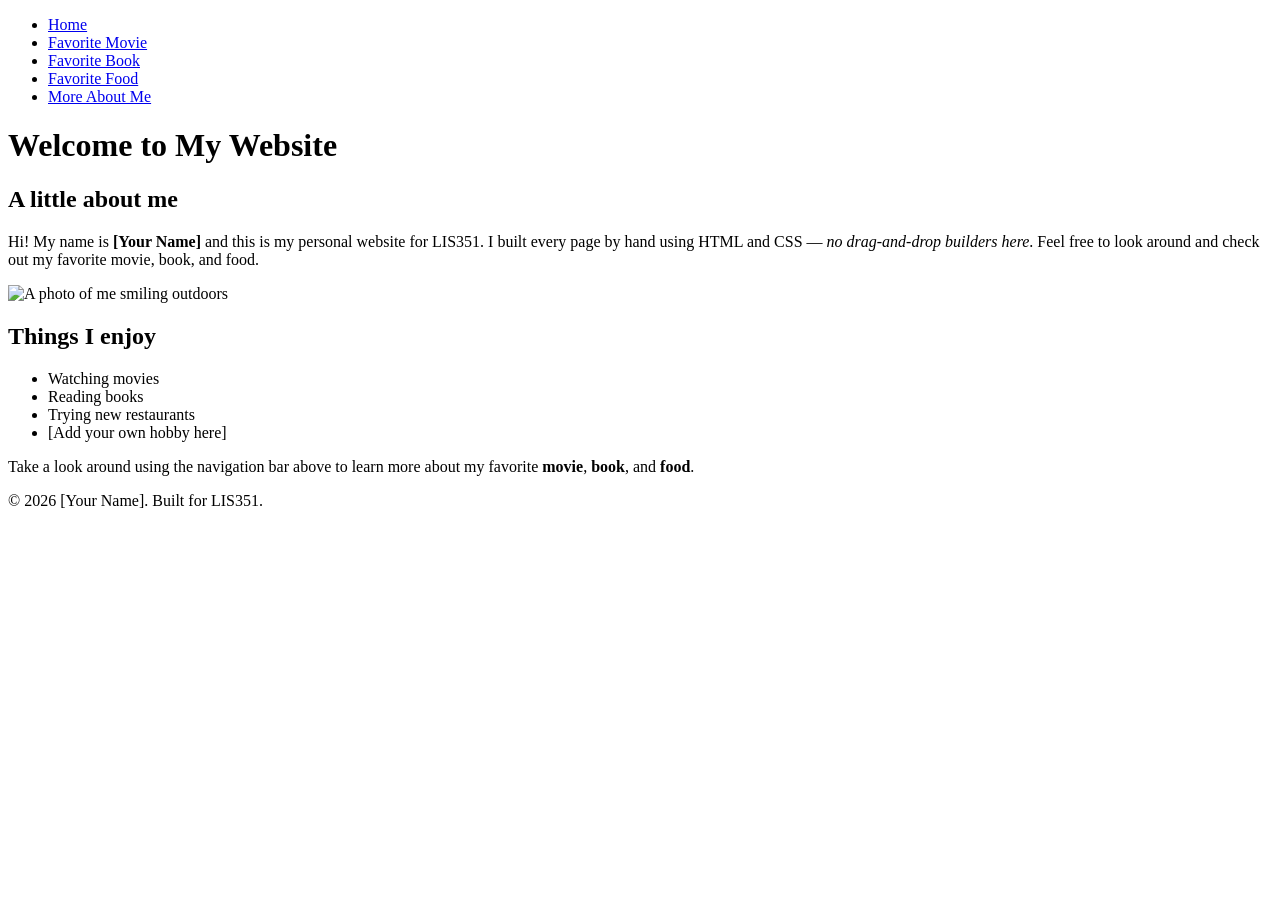
==== index.html @ ced818a2 "Add files via upload" ====
<!DOCTYPE html>
<html lang="en">
<head>
  <meta charset="UTF-8">
  <title>About Me | My Website</title>
  <link rel="stylesheet" href="style.css">
</head>
<body>

  <nav>
    <ul>
      <li><a href="index.html">Home</a></li>
      <li><a href="movie.html">Favorite Movie</a></li>
      <li><a href="book.html">Favorite Book</a></li>
      <li><a href="food.html">Favorite Food</a></li>
      <li><a href="extra.html">More About Me</a></li>
    </ul>
  </nav>

  <main>
    <h1>Welcome to My Website</h1>
    <h2>A little about me</h2>

    <p>
      Hi! My name is <strong>[Your Name]</strong> and this is my personal website for
      LIS351. I built every page by hand using HTML and CSS — <em>no drag-and-drop
      builders here</em>. Feel free to look around and check out my favorite movie,
      book, and food.
    </p>

    <img src="images/profile.jpg" alt="A photo of me smiling outdoors">

    <h2>Things I enjoy</h2>
    <ul class="content-list">
      <li>Watching movies</li>
      <li>Reading books</li>
      <li>Trying new restaurants</li>
      <li>[Add your own hobby here]</li>
    </ul>

    <p>
      Take a look around using the navigation bar above to learn more about my
      favorite <strong>movie</strong>, <strong>book</strong>, and <strong>food</strong>.
    </p>
  </main>

  <footer>
    <p>&copy; 2026 [Your Name]. Built for LIS351.</p>
  </footer>

</body>
</html>
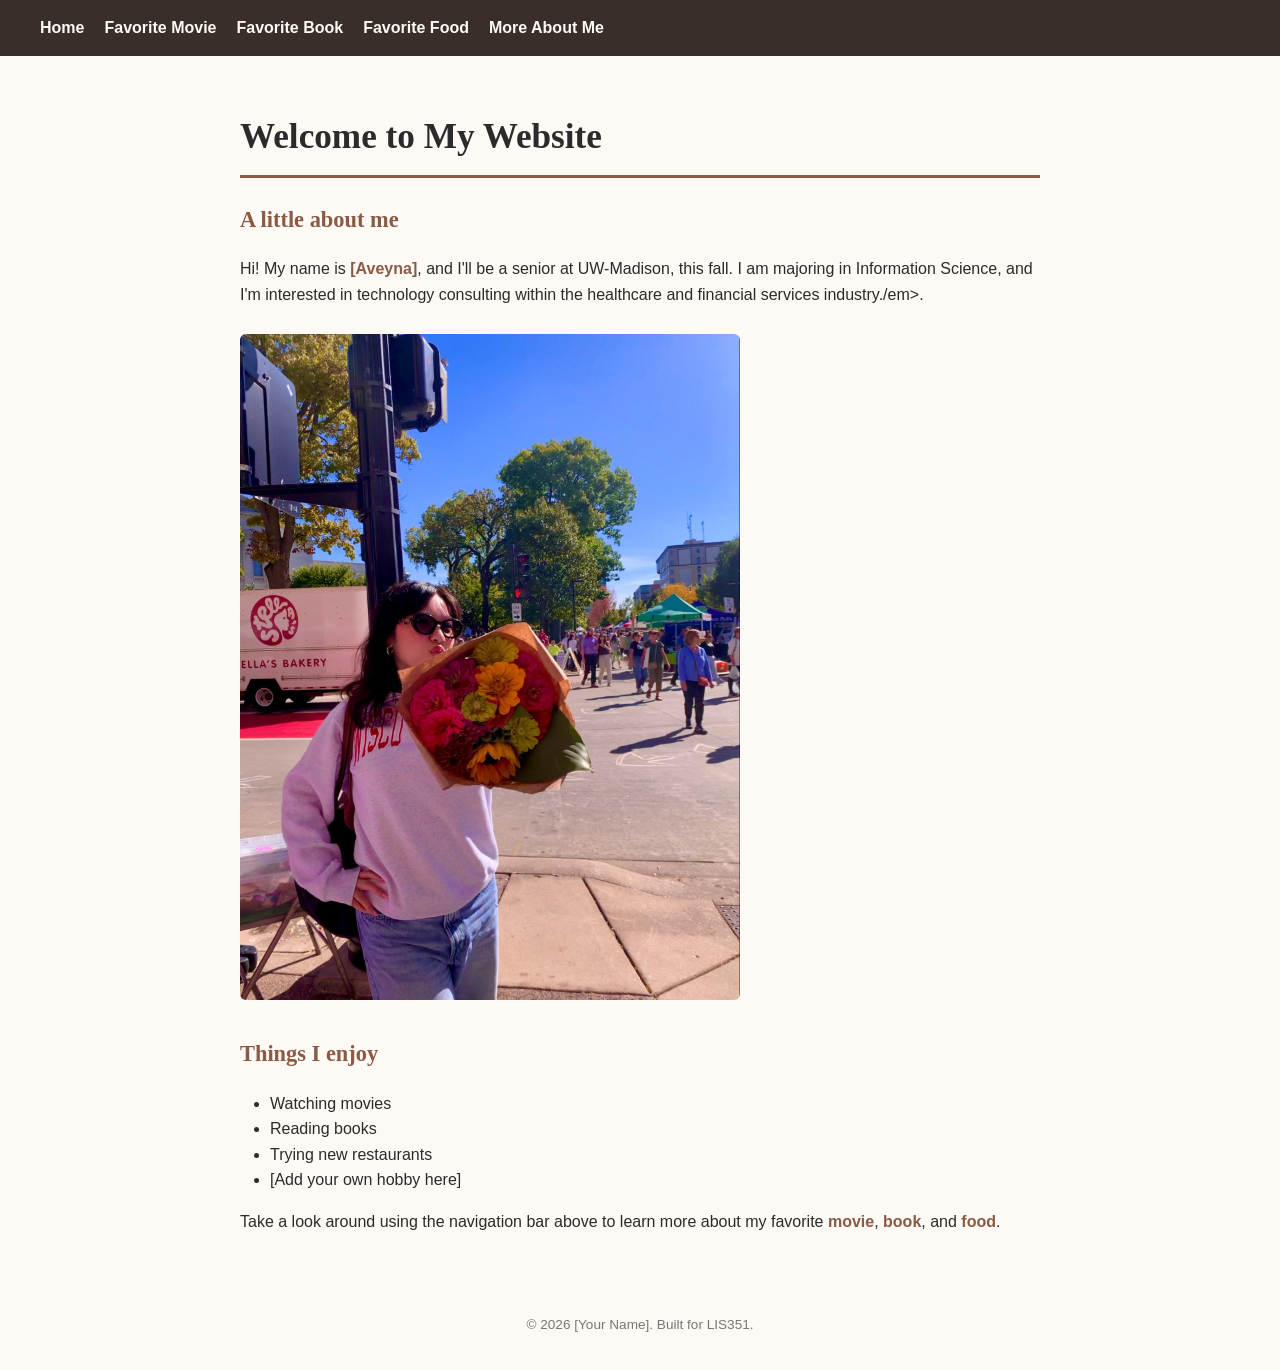
==== commit 4732817a: "Revise personal introduction and profile image Updated personal introduction and image in index.html" ====
--- a/index.html
+++ b/index.html
@@ -22,14 +22,12 @@
     <h2>A little about me</h2>
 
     <p>
-      Hi! My name is <strong>[Your Name]</strong> and this is my personal website for
-      LIS351. I built every page by hand using HTML and CSS — <em>no drag-and-drop
-      builders here</em>. Feel free to look around and check out my favorite movie,
-      book, and food.
+      Hi! My name is <strong>[Aveyna]</strong>, and I'll be a senior at UW-Madison, this fall. I am majoring in Information Science, and I'm interested in technology consulting within the healthcare and financial services industry./em>. 
     </p>
 
-    <img src="images/profile.jpg" alt="A photo of me smiling outdoors">
-
+ <p>
+            <img src="image1.jpg" alt="Photo of Aveyna" style="width: 500px;">
+        </p>
     <h2>Things I enjoy</h2>
     <ul class="content-list">
       <li>Watching movies</li>
--- a/style.css
+++ b/style.css
@@ -0,0 +1,137 @@
+/* ============================================
+   style.css — shared stylesheet for entire site
+   Linked from every HTML page in the site.
+   ============================================ */
+
+/* ---- Base page styling ---- */
+body {
+  font-family: Arial, Helvetica, sans-serif; /* default sans-serif for body text */
+  background-color: #fdfaf5;                 /* page background color (requirement) */
+  margin: 0;
+  padding: 0;
+  color: #2b2b2b;
+  line-height: 1.6;
+}
+
+/* Add space/padding around the main page content (requirement) */
+main {
+  max-width: 800px;
+  margin: 0 auto;
+  padding: 30px 40px; /* space around content */
+}
+
+/* ---- Headings use a serif font, with "serif" fallback (requirement) ---- */
+h1, h2 {
+  font-family: Georgia, "Times New Roman", serif;
+}
+
+h1 {
+  font-size: 2.2em;
+  border-bottom: 3px solid #8a5a44;
+  padding-bottom: 10px;
+}
+
+h2 {
+  font-size: 1.4em;
+  color: #8a5a44;
+}
+
+/* ---- Navigation bar ---- */
+nav {
+  background-color: #3a2e2a;
+  padding: 15px 40px;
+}
+
+nav ul {
+  list-style: none;
+  margin: 0;
+  padding: 0;
+  display: flex;
+  flex-wrap: wrap;
+  gap: 20px;
+}
+
+nav a {
+  color: #fdfaf5;
+  text-decoration: none;
+  font-weight: bold; /* styling change #1 */
+}
+
+nav a:hover {
+  text-decoration: underline;
+  color: #e8b98a;
+}
+
+/* ---- Styling changes (requirement: at least 4 elements) ---- */
+
+/* #1 nav a { font-weight: bold; } is above */
+
+/* #2 emphasis / bold text within paragraphs */
+strong {
+  color: #8a5a44;
+}
+
+/* #3 italic text size adjustment */
+em {
+  font-style: italic;
+  font-size: 1.05em;
+}
+
+/* #4 description list terms */
+dt {
+  font-weight: bold;
+  font-size: 1.1em;
+  margin-top: 10px;
+}
+
+dd {
+  margin-left: 20px;
+  margin-bottom: 8px;
+}
+
+/* ---- Images ---- */
+img {
+  max-width: 100%;
+  height: auto;
+  border-radius: 6px;
+  margin: 10px 0;
+}
+
+/* ---- Lists ---- */
+ul.content-list, ol.content-list {
+  margin: 15px 0;
+  padding-left: 30px;
+}
+
+/* ---- Footer ---- */
+footer {
+  text-align: center;
+  font-size: 0.85em;
+  color: #777;
+  padding: 20px;
+}
+
+/* ============================================
+   Unique layout for one page (requirement).
+   Applied via <main class="two-column"> on
+   food.html only — a two-column layout that's
+   different from the single-column pages.
+   ============================================ */
+main.two-column {
+  max-width: 900px;
+  display: grid;
+  grid-template-columns: 1fr 1fr;
+  gap: 30px;
+  align-items: start;
+}
+
+main.two-column h1,
+main.two-column > p:first-of-type {
+  grid-column: 1 / -1; /* title and intro span both columns */
+}
+
+@media (max-width: 700px) {
+  main.two-column {
+    display: block; /* stack on small screens */
+  }
+}
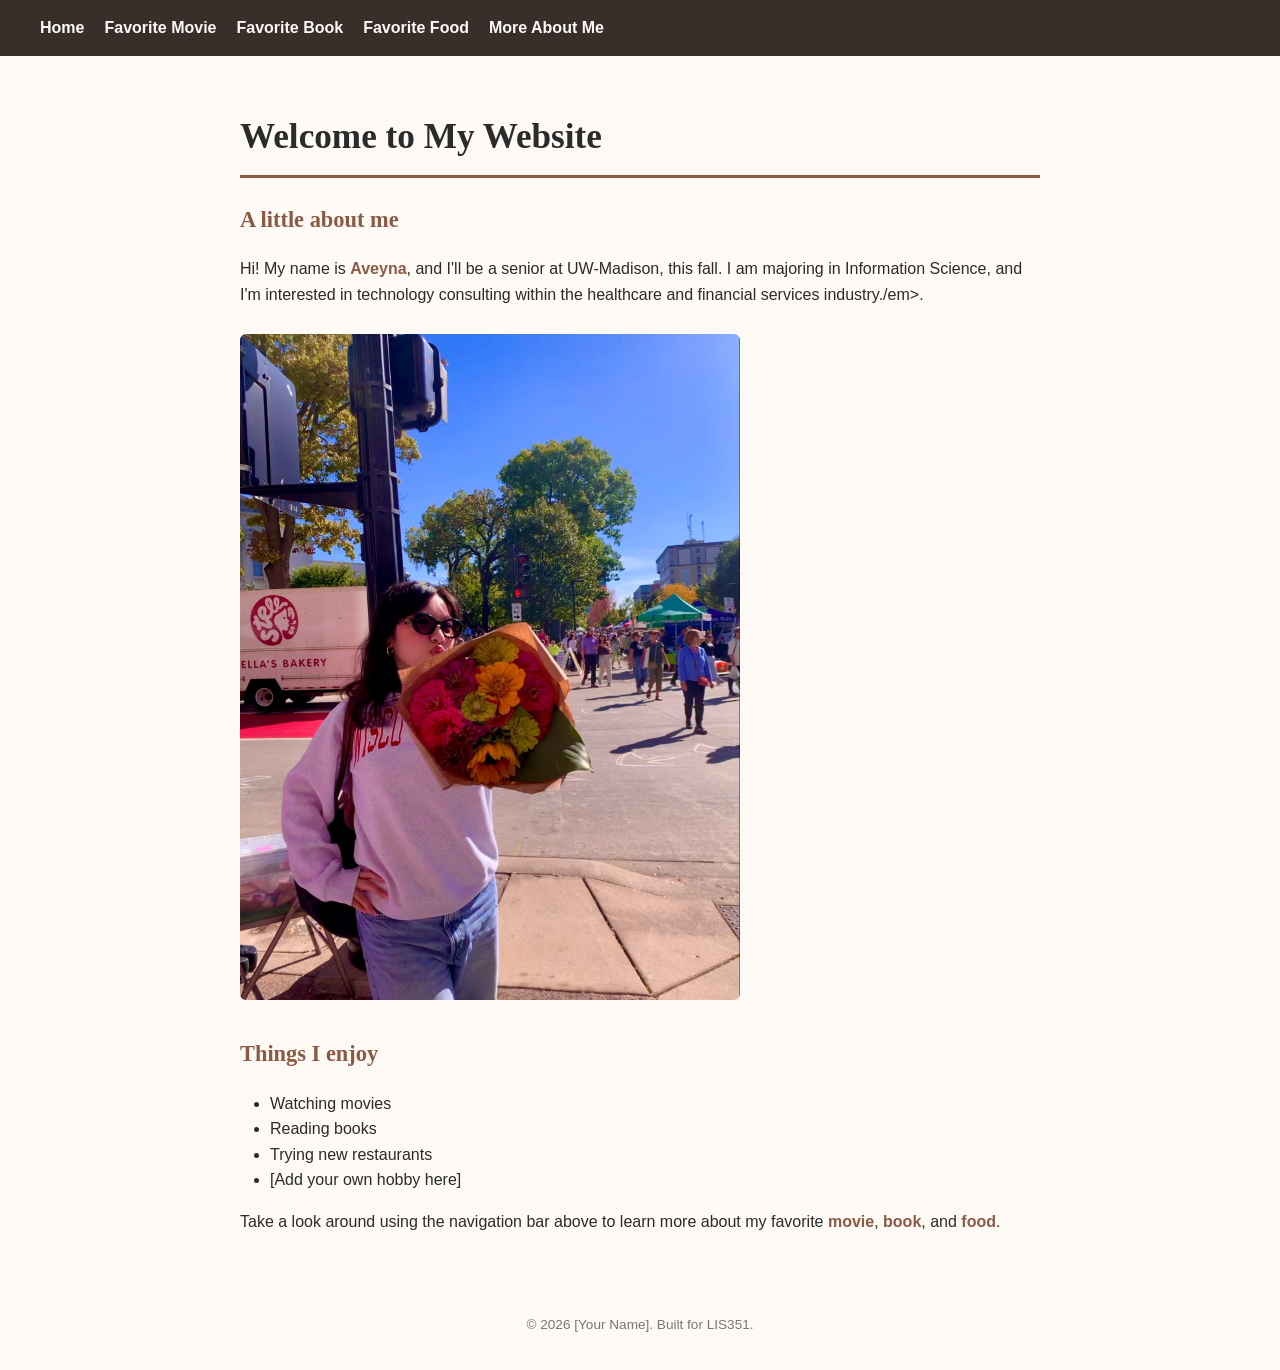
==== commit 619d5a51: "Fix typo in introduction paragraph" ====
--- a/index.html
+++ b/index.html
@@ -22,7 +22,7 @@
     <h2>A little about me</h2>
 
     <p>
-      Hi! My name is <strong>[Aveyna]</strong>, and I'll be a senior at UW-Madison, this fall. I am majoring in Information Science, and I'm interested in technology consulting within the healthcare and financial services industry./em>. 
+      Hi! My name is <strong>Aveyna</strong>, and I'll be a senior at UW-Madison, this fall. I am majoring in Information Science, and I'm interested in technology consulting within the healthcare and financial services industry./em>. 
     </p>
 
  <p>
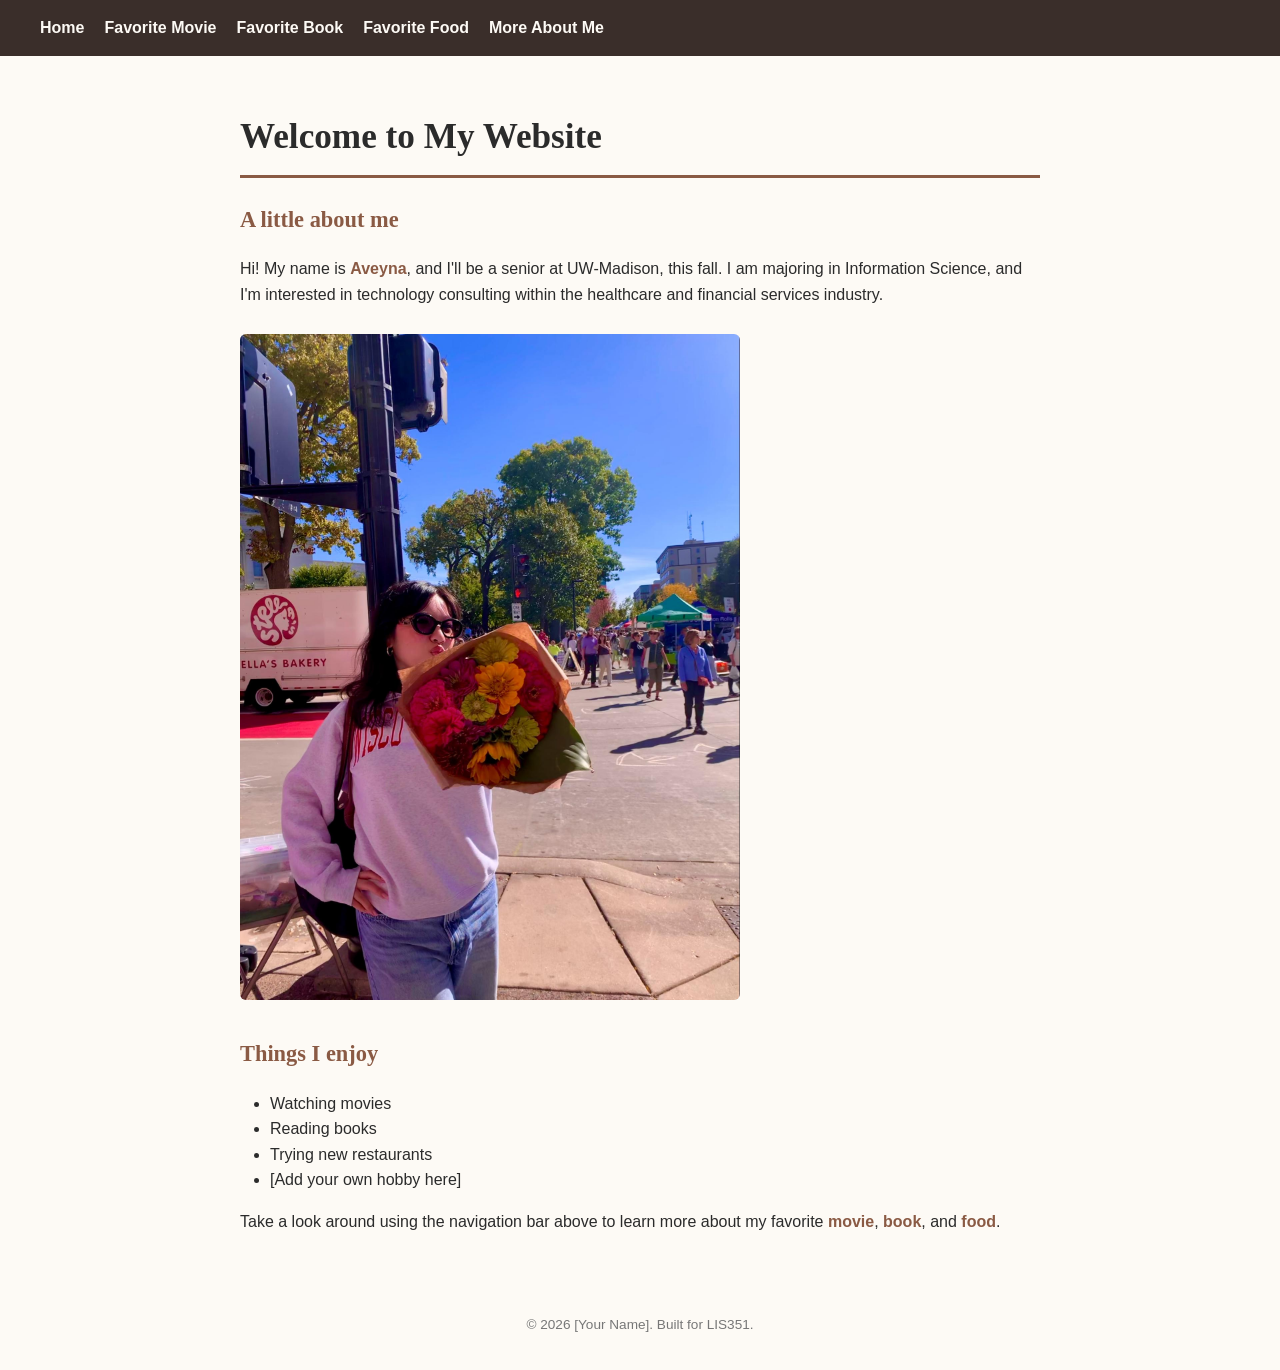
==== commit 09dc2630: "Fix typo in introductory paragraph" ====
--- a/index.html
+++ b/index.html
@@ -22,7 +22,7 @@
     <h2>A little about me</h2>
 
     <p>
-      Hi! My name is <strong>Aveyna</strong>, and I'll be a senior at UW-Madison, this fall. I am majoring in Information Science, and I'm interested in technology consulting within the healthcare and financial services industry./em>. 
+      Hi! My name is <strong>Aveyna</strong>, and I'll be a senior at UW-Madison, this fall. I am majoring in Information Science, and I'm interested in technology consulting within the healthcare and financial services industry. 
     </p>
 
  <p>
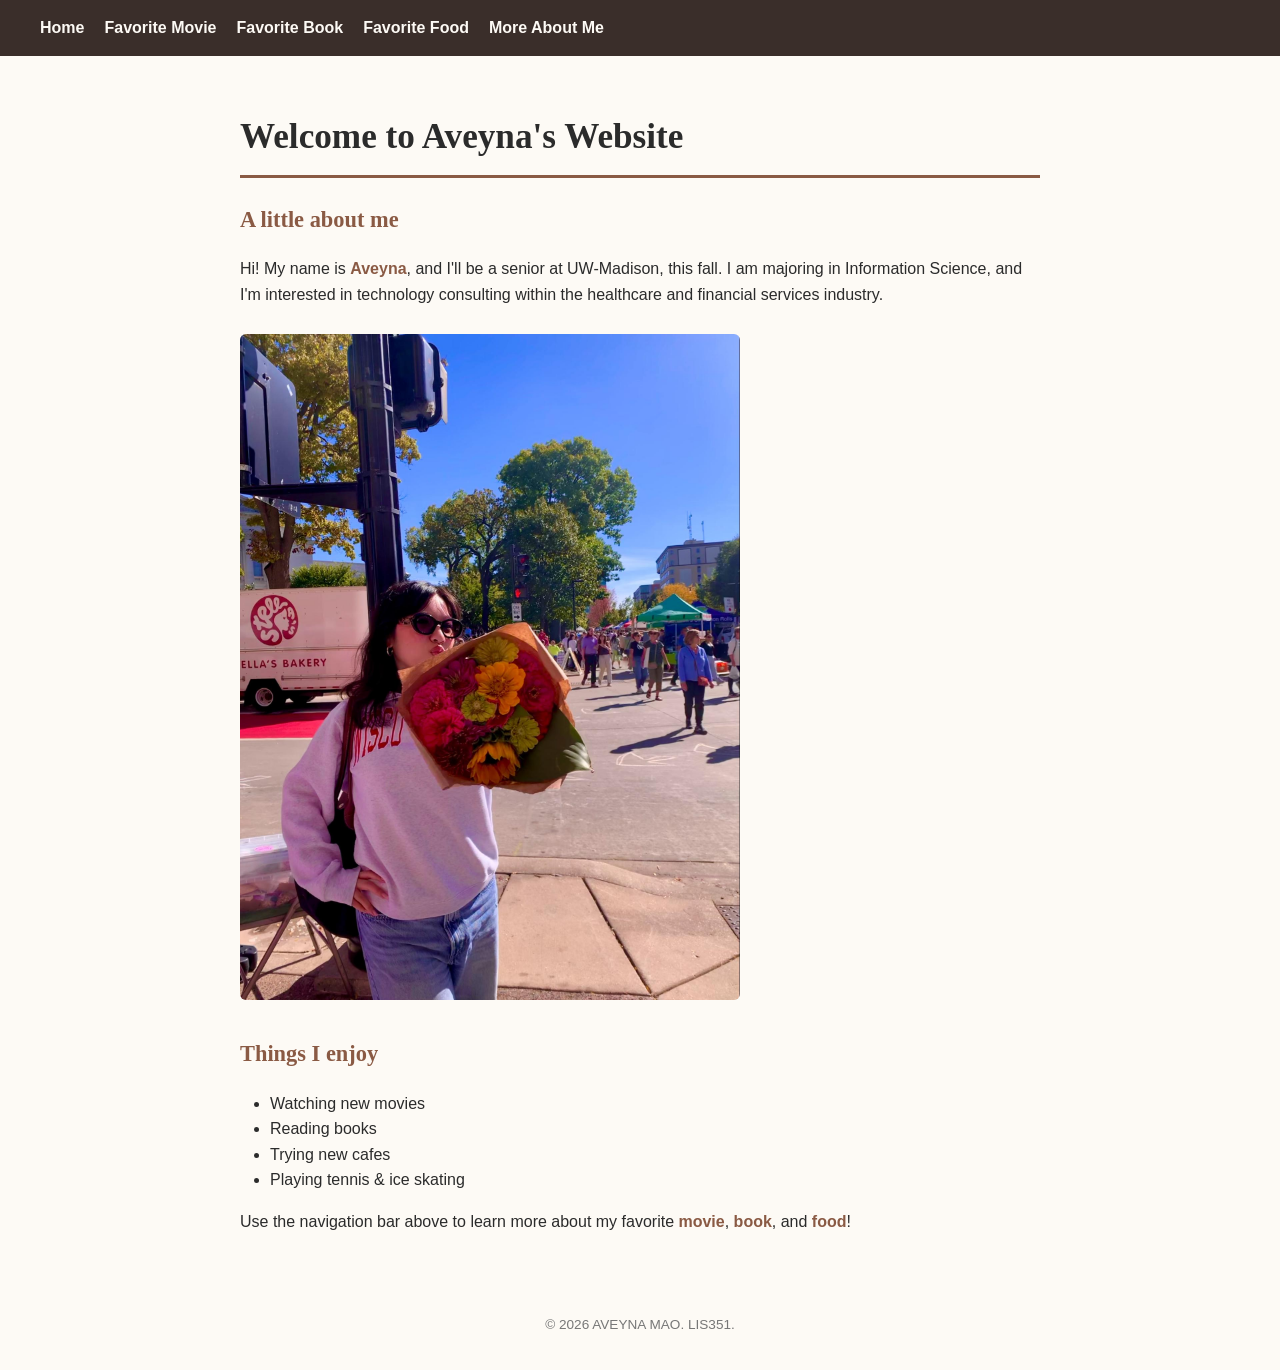
==== commit f8471cdc: "Revise website content for Aveyna Updated personal details and hobbies in the HTML file." ====
--- a/index.html
+++ b/index.html
@@ -18,7 +18,7 @@
   </nav>
 
   <main>
-    <h1>Welcome to My Website</h1>
+    <h1>Welcome to Aveyna's Website</h1>
     <h2>A little about me</h2>
 
     <p>
@@ -30,20 +30,20 @@
         </p>
     <h2>Things I enjoy</h2>
     <ul class="content-list">
-      <li>Watching movies</li>
+      <li>Watching new movies</li>
       <li>Reading books</li>
-      <li>Trying new restaurants</li>
-      <li>[Add your own hobby here]</li>
+      <li>Trying new cafes</li>
+      <li>Playing tennis & ice skating</li>
     </ul>
 
     <p>
-      Take a look around using the navigation bar above to learn more about my
-      favorite <strong>movie</strong>, <strong>book</strong>, and <strong>food</strong>.
+      Use the navigation bar above to learn more about my
+      favorite <strong>movie</strong>, <strong>book</strong>, and <strong>food</strong>!
     </p>
   </main>
 
   <footer>
-    <p>&copy; 2026 [Your Name]. Built for LIS351.</p>
+    <p>&copy; 2026 AVEYNA MAO. LIS351.</p>
   </footer>
 
 </body>
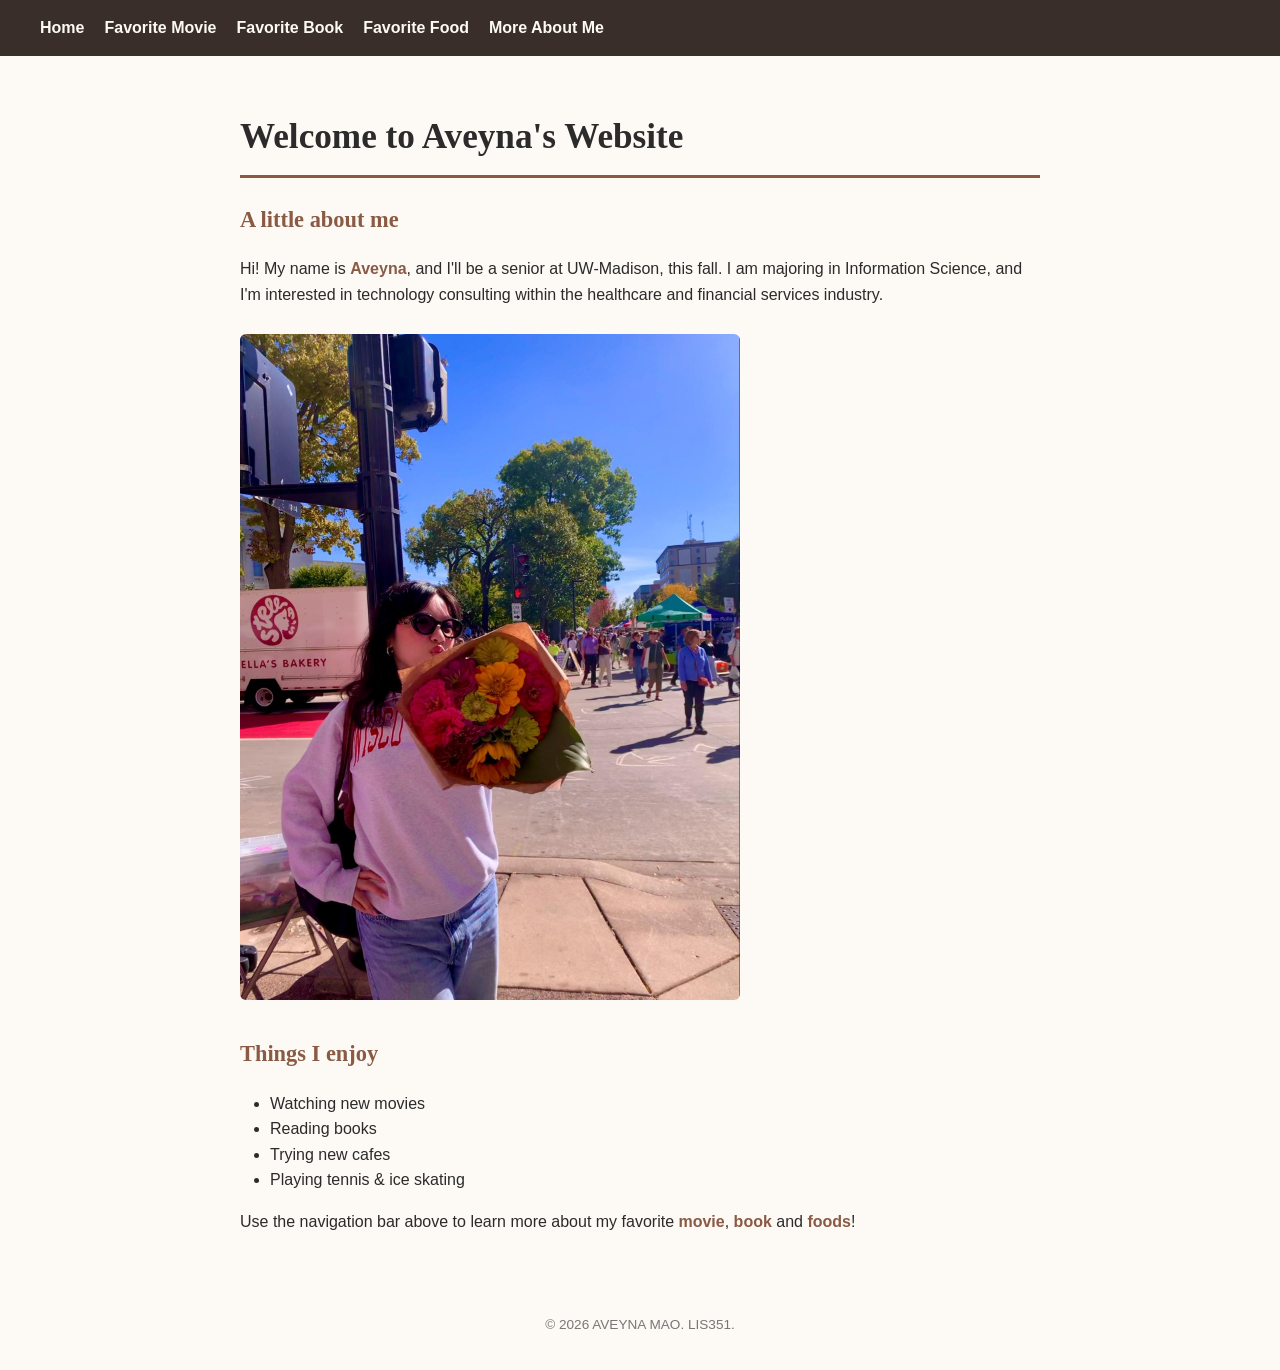
==== commit b0320fbf: "Fix typo in favorite foods description" ====
--- a/index.html
+++ b/index.html
@@ -38,7 +38,7 @@
 
     <p>
       Use the navigation bar above to learn more about my
-      favorite <strong>movie</strong>, <strong>book</strong>, and <strong>food</strong>!
+      favorite <strong>movie</strong>, <strong>book</strong> and <strong>foods</strong>!
     </p>
   </main>
 
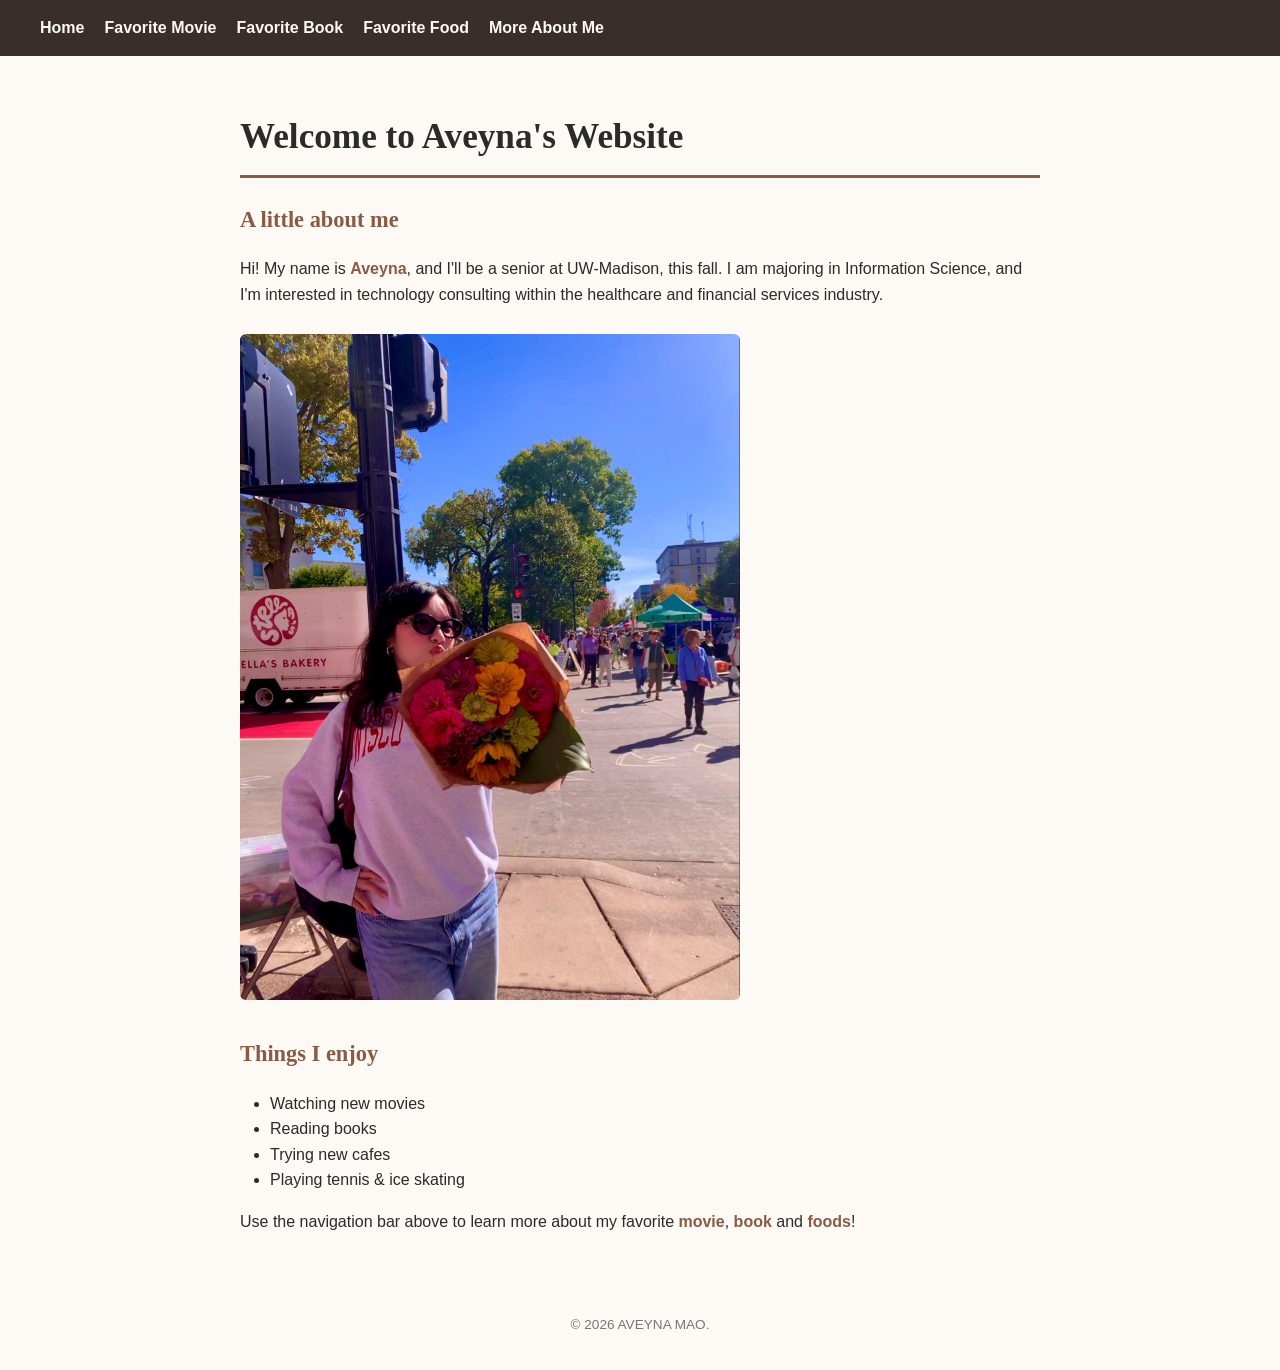
==== commit 923454fb: "Remove 'LIS351' from footer copyright text" ====
--- a/index.html
+++ b/index.html
@@ -43,7 +43,7 @@
   </main>
 
   <footer>
-    <p>&copy; 2026 AVEYNA MAO. LIS351.</p>
+    <p>&copy; 2026 AVEYNA MAO.</p>
   </footer>
 
 </body>
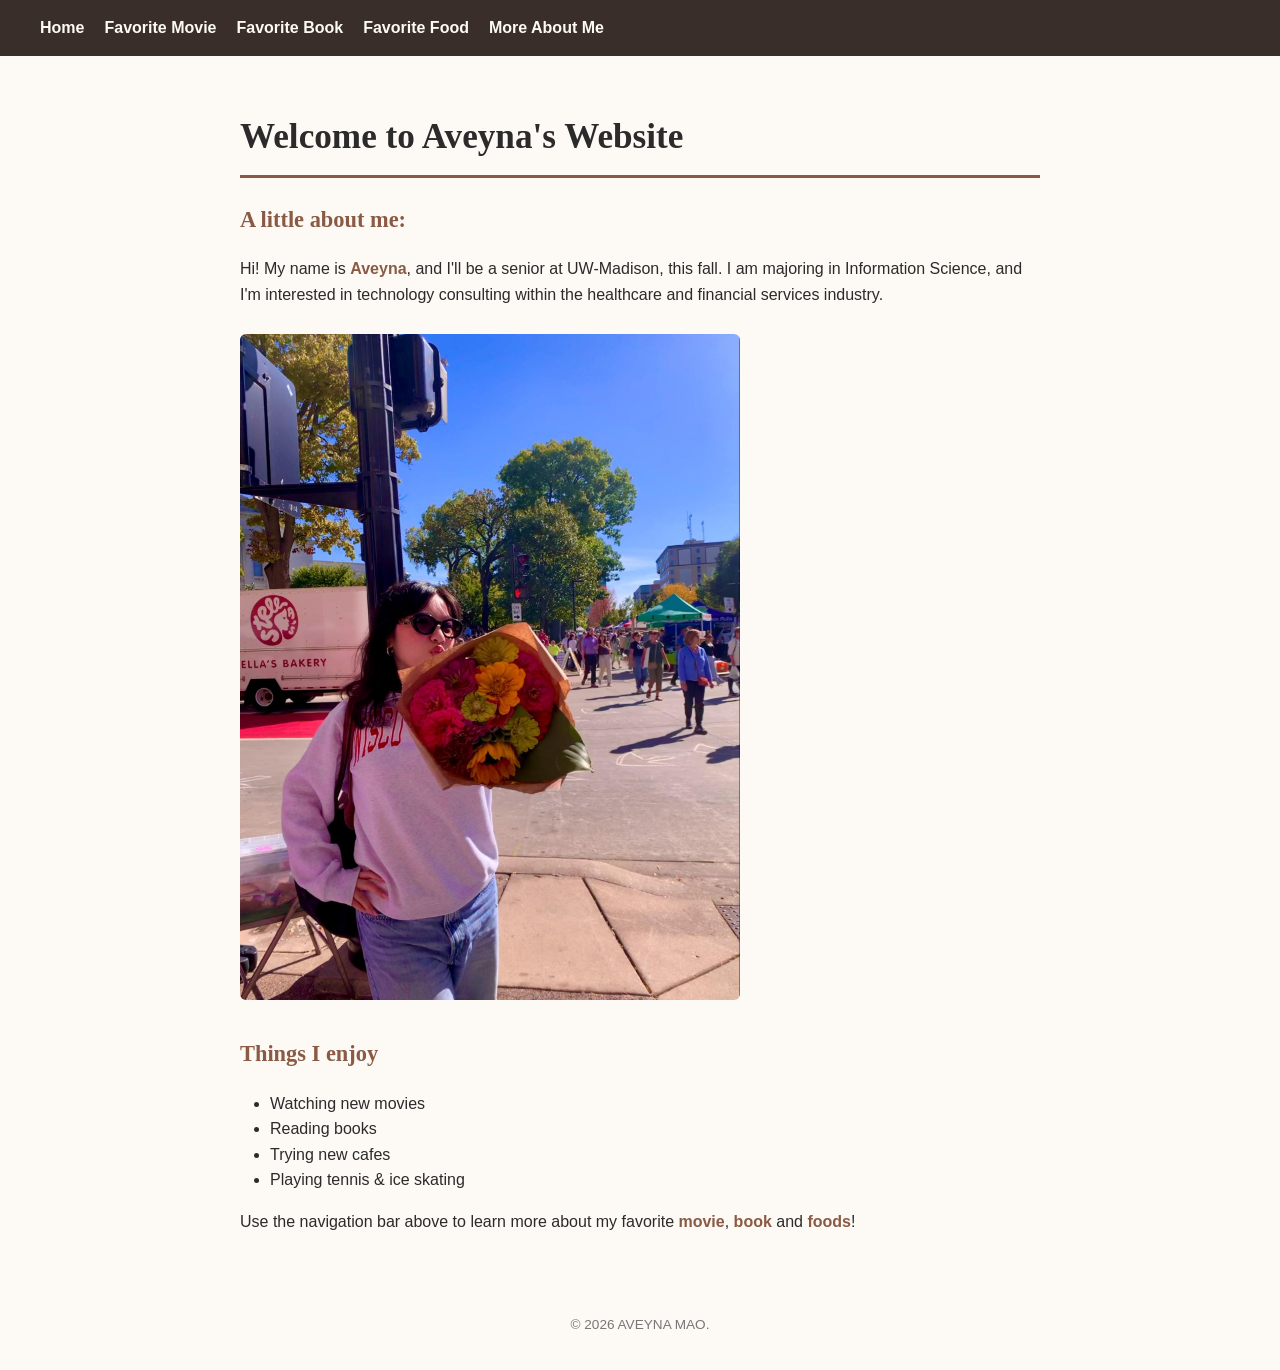
==== commit bb918a09: "Fix heading format in index.html" ====
--- a/index.html
+++ b/index.html
@@ -19,7 +19,7 @@
 
   <main>
     <h1>Welcome to Aveyna's Website</h1>
-    <h2>A little about me</h2>
+    <h2>A little about me:</h2>
 
     <p>
       Hi! My name is <strong>Aveyna</strong>, and I'll be a senior at UW-Madison, this fall. I am majoring in Information Science, and I'm interested in technology consulting within the healthcare and financial services industry. 
